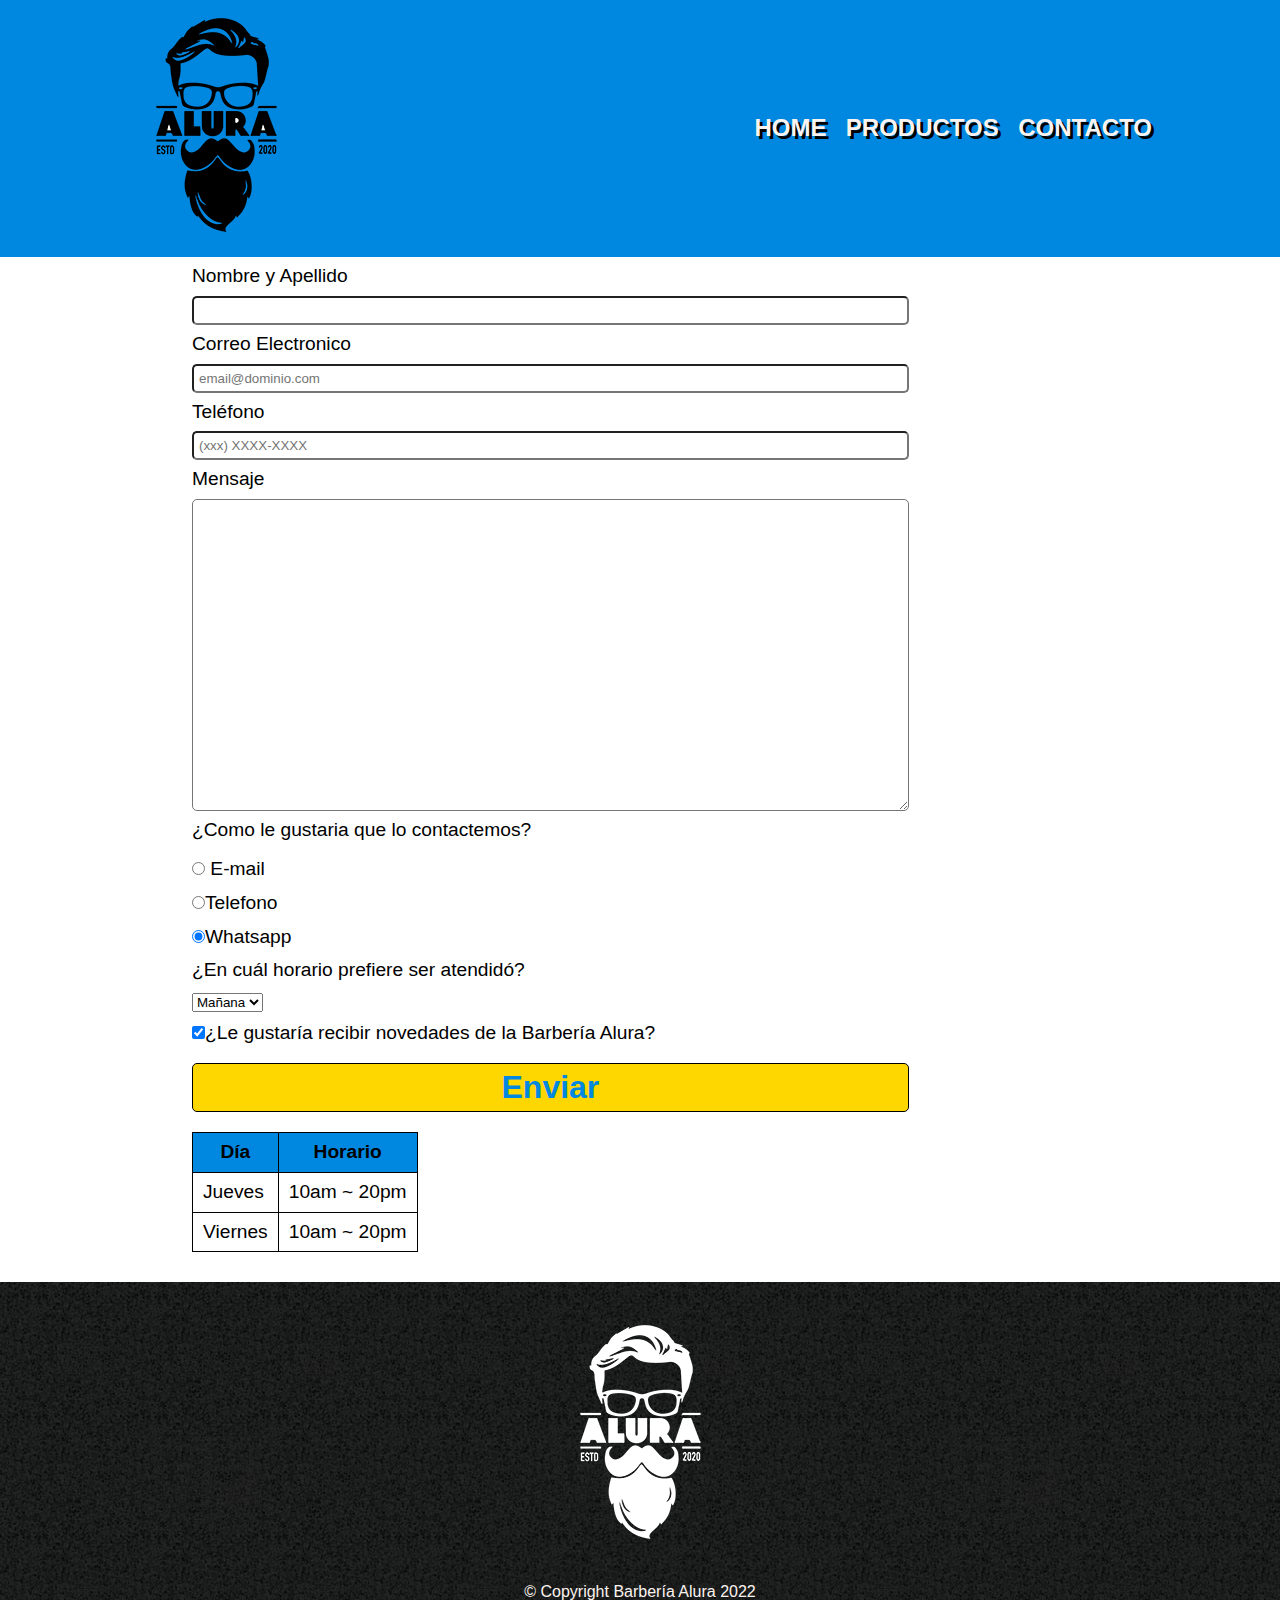
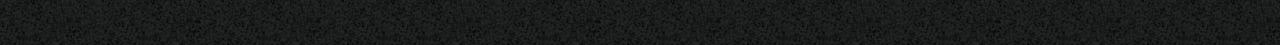
==== contacto.html @ 7e7a5807 "PaginaTerminada-BarberiaAlura" ====
<!DOCTYPE html>

<html>

<head>
    <meta charset="UTF-8">
    <title>Contacto - Barbería Alura</title>
    <link rel="stylesheet" href="style/style-reset.css">
    <link rel="stylesheet" href="style/style-productos-contacto.css">
</head>

<body>
    <header>
        <div class="caja">
            <h1><a href="index.html"><img src="img/Servicios/logo.png" alt=""></a></h1>
            <nav>
                <ul>
                    <li><a href="index.html">Home</a></li>
                    <li><a href="productos.html">Productos</a></li>
                    <li><a href="contacto.html">Contacto</a></li>
                </ul>
            </nav>
        </div>
    </header>

    <main id="contacto-principal">
        <form class="contacto-form" action="">
            <label for="nombreApellido">Nombre y Apellido</label>
            <input type="text" id="nombreApellido" class="input-padron" required>
            <label for="email">Correo Electronico</label>
            <input type="email" id="email" class="input-padron" required placeholder="email@dominio.com">
            <label for="telefono">Teléfono</label>
            <input type="tel" class="input-padron" required placeholder="(xxx) XXXX-XXXX">

            <label for="mensaje">Mensaje</label>
            <textarea name="" id="mensaje" cols="50" rows="20" class="input-padron" required></textarea>

            <fieldset>
                <legend>¿Como le gustaria que lo contactemos?</legend>
                <label for="email"><input type="radio" name="contacto" id="email" required> E-mail</label>

                <label for="tel"><input type="radio" name="contacto" id="tel">Telefono</label>

                <label for="whatsapp"><input type="radio" name="contacto" id="whatsapp" checked>Whatsapp</label>
            </fieldset>

            <fieldset>
                <legend>¿En cuál horario prefiere ser atendidó?</legend>
                <select name="" id="">
                    <option value="">Mañana</option>
                    <option value="">Tarde</option>
                    <option value="">Noche</option>
                </select>
            </fieldset>

            <label id="checkbox" for=""><input type="checkbox" name="" id="" checked>¿Le gustaría recibir novedades de
                la
                Barbería Alura?</label>

            <input type="submit" value="Enviar" class="enviar">
        </form>

        <table>
            <thead>
                <tr>
                    <th> Día </th>
                    <th> Horario </th>
                </tr>
            </thead>
            <tbody>
                <tr>
                    <td>Jueves </td>
                    <td> 10am ~ 20pm</td>
                </tr>
                <tr>
                    <td>Viernes</td>
                    <td>10am ~ 20pm</td>
                </tr>
            </tbody>
        </table>

    </main>



    <footer>
        <img src="img/Servicios/logo-blanco.png" alt="">
        <p class="copyright"> &copy; Copyright Barbería Alura 2022</p>
    </footer>
</body>

</html>
---- style/style-productos-contacto.css ----
* {
    box-sizing: border-box;
    margin: 0;
    padding: 0;

    /* border: 2px #000000 dotted; */
}
body {
    font-family: "Anton", sans-serif;
    line-height: 1.5;
    
}

/* HEADER */
header {
    background-color: #0088e0;
}
.caja {
    width: 80%;
    position: relative;
    margin: 0 auto;
}
nav {
    position: absolute;
    top: 110px;
    right: 0;
}
nav li {
    display: inline;
    margin-left: 15px;
}

nav a {
    text-transform: uppercase;
    color: #fbf3ef;
    font-weight: bold;
    font-size: 1.5rem;
    text-decoration: none;
    text-shadow: 3px 3px #000000;
}
/* FIN HEADER */
nav a:hover {
    color: gold;
}

/* MAIN */

.productos {
    width: 80%;
    /* position: relative; */
    margin: 0 auto;
    padding: 30px;
}

.productos li {
    display: inline-block;
    text-align: center;
    width: 30%;
    vertical-align: top;
    /* background-color: grey; */
    margin: 5% 1.5%;
    padding: 20px 10px;
    border: 2px solid #000000;
    border-radius: 25px;
}

.productos li:hover {
    border-color: #0088e0;
}

.productos li:active {
    border-color: #fbf3ef;
}

.productos li:active .producto-tipo {
    font-size: 2.1rem;
}

li img {
    width: 90%;
}
/* H2 */
.producto-tipo {
    font-size: 1.9rem;
    font-weight: bold;
    text-align: center;
    padding-top: 1em;
}

.producto-descripcion {
    font-size: 1.2rem;
}

.producto-precio {
    font-size: 1.5rem;
    font-weight: bold;
    margin-top: 10px;
}

footer {
    text-align: center;
    background: url(../img/Servicios/bg.jpg);
    padding: 25px;
}
footer .copyright {
    color: #fbf3ef;
    font-size: 1rem;
    margin: 1rem;
}
/* --------------------------------------------------- */
/* configurando CONTACTO.html */

#contacto-principal {
    width: 70%;
    margin: auto;
}

#contacto-form {
    /* display: inline-block; */
    margin: 10px 0;
}

.contacto-form label,
fieldset legend {
    display: block;
    font-size: 1.2rem;
    margin: 5px 0 5px;
}

.input-padron {
    display: block;
    margin: 5px 0;
    padding: 5px;
    width: 80%;
    border-radius: 5px;
}

div #checkbox {
    margin: 20px 0;
}

.enviar {
    width: 80%;
    background-color: gold;
    border: 1px solid #000000;
    font-size: 2rem;
    font-weight: bold;
    color: #0088e0;
    border-radius: 5px;
    margin: 10px 0 20px;
    padding: 5px;
    transition: 2s all;
}

.enviar:hover {
    /* transition: 2s color; */
    color: #fbf3ef;
    background-color: goldenrod;
    transform: scale(1.2);
}

table {
    border-radius: 25px;
    margin-bottom: 30px;
}
thead {
    background-color: #0088e0;
    font-size: 1.5rem;
    font-weight: bold;
}

th,
td {
    font-size: 1.2rem;
    border: 1px solid #000000;
    padding: 5px 10px;
}

/*------------Inicio de CSS index.html--------------- */

#banner {
    width: 100%;
    
    /* height: auto; */
}

.principal {
    text-align: center;
    clear: left;
    background: linear-gradient(45deg, #0088e0, #fbf3ef, #e24c3b);
    padding: 3em 0;
    
}
.principal-contenido {
    margin: 0 auto;
    width: 70%;
}

.tituloPrincipal {
    font-size: 2em;
    margin: 0 0 1em;
    text-align: center;
}

.utensilios {
    width: 8em;
    float: left;
    border-radius: 20px;
    border: #000000 solid 2px;
}

.principal strong {
    font-weight: bold;
}

.principal #mision {
    font-style: italic;
}

.principal p {
    /* margin: 0 0 1em; */
    font-size: 1.2em;
}
/* ------------Section iFrame mapa----------------- */
.mapa {
    text-align: center;
    background: linear-gradient(120deg, #0088e0, #fbf3ef, #e24c3b);
    padding: 2em 0;
}
.mapa-contenido {
    width: 70%;
    margin: 0 auto;
}
.mapa p {
    margin-bottom: 20px;
}

/* ------------Section Diferenciales-------------- */

.diferenciales {
    padding: 3em 0;
    background: linear-gradient(120deg, #0088e0, #fbf3ef, #e24c3b);
}
.contenido-diferenciales {
    width: 50%;
    margin: 0 auto;
}
.diferenciales h3 {
    margin-bottom: 1em;
    font-size: 2em;
    text-align: center;
}
.ul-diferenciales {
    width: 40%;
    display: inline-block;
    vertical-align: top;
}
.items {
    line-height: 2;
    font-size: 1.2em;
}
.items:before{
    content: "💈";
}
.items:first-child {
    font-weight: bold;
}

.imgDiferenciales {
    width: 50%;
    transition: 400ms;
    box-shadow: -5px 5px 2px 0px #000000;
}
.imgDiferenciales:hover{
    opacity: 0.3;
    transition: 400ms;
}
.video {
    width: 70%;
    text-align: center;
    margin: 0 auto;
    padding: 3em 0;
}

@media screen and (max-width:480px) {
    *{
    }
    .caja{
        text-align: center;
    }
    .caja nav{
        position: static;
    }
    .caja img{
        height: 150px;
    }
    .principal,.principal-contenido, .mapa,.mapa-contenido, .diferenciales,.contenido-diferenciales, .video, footer{
        width: auto;
    }
    .ul-diferenciales, .contenido-diferenciales img{
        width: 100%;
        text-align: center;
        box-shadow: none;
    }
}
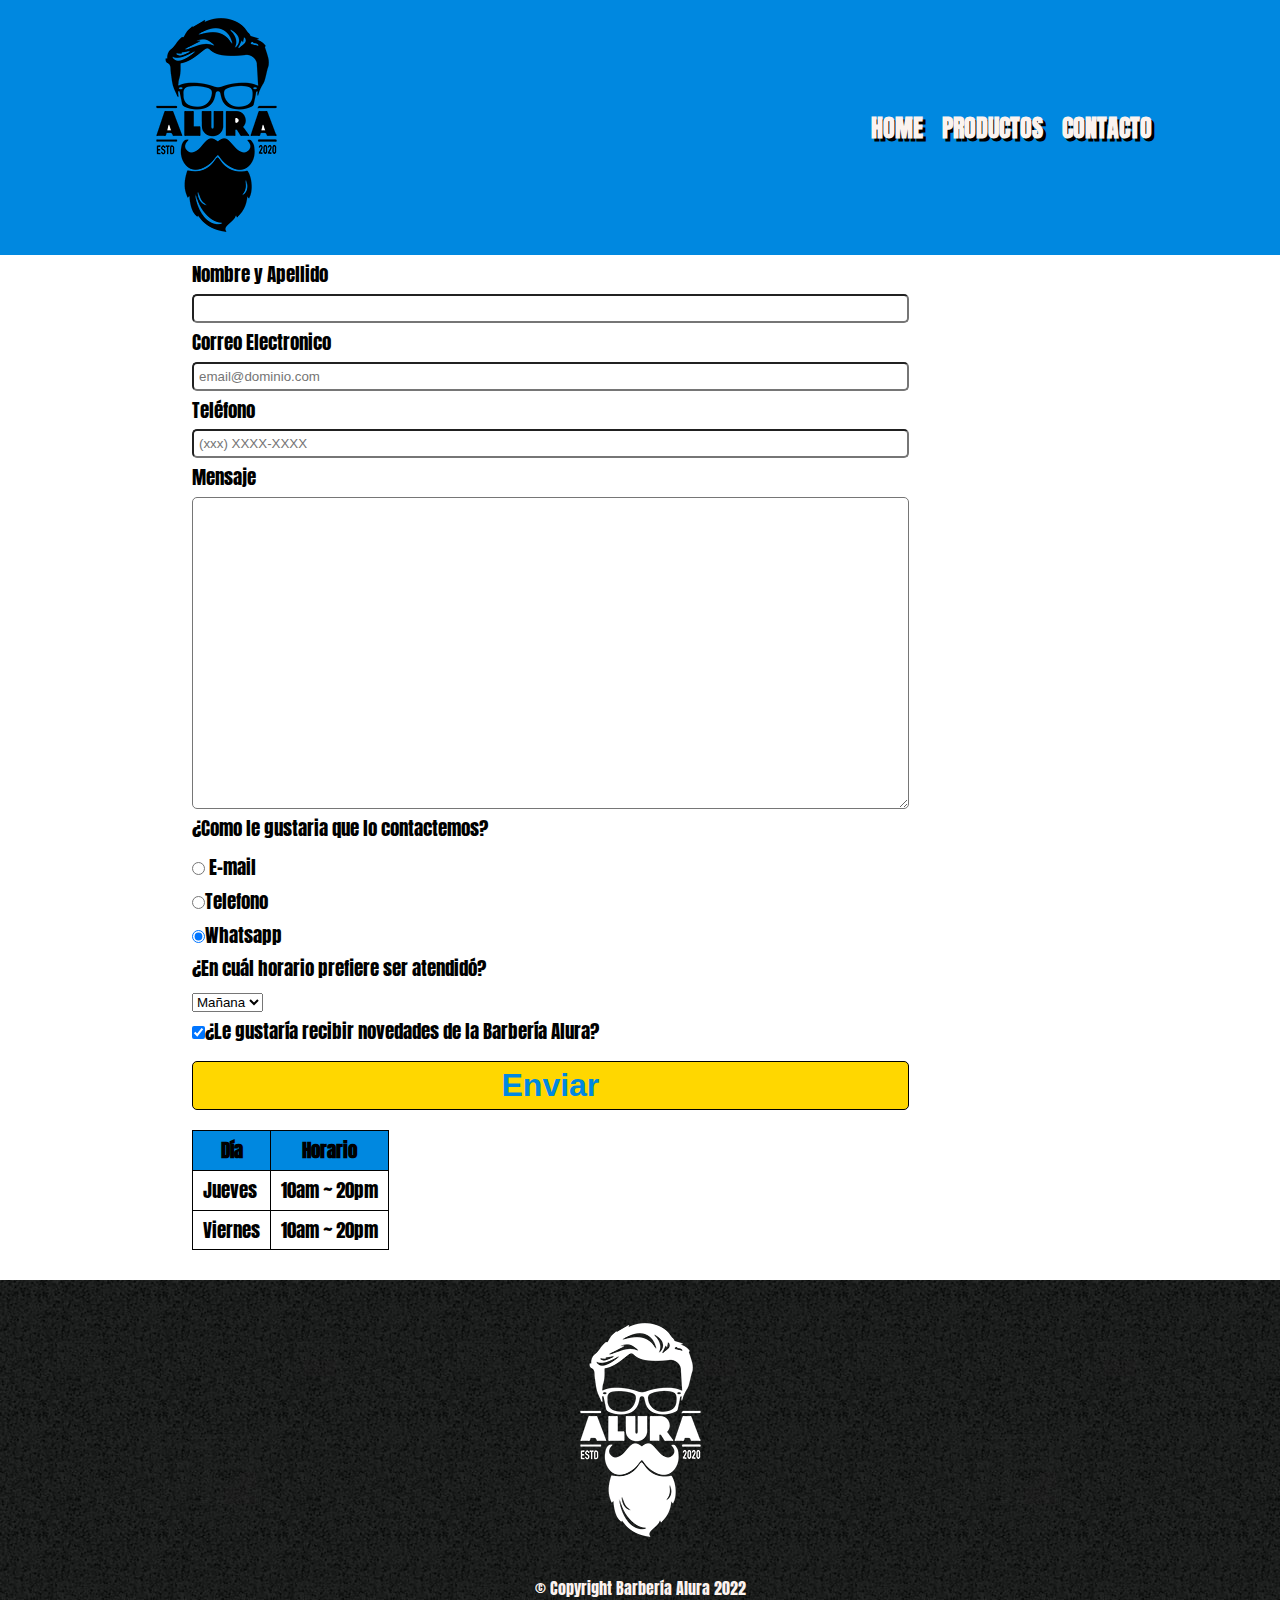
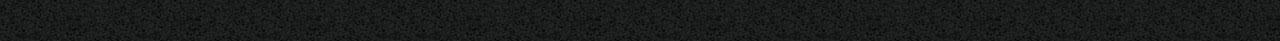
==== commit f1346c50: "se agrego los link de fuentes" ====
--- a/contacto.html
+++ b/contacto.html
@@ -7,6 +7,8 @@
     <title>Contacto - Barbería Alura</title>
     <link rel="stylesheet" href="style/style-reset.css">
     <link rel="stylesheet" href="style/style-productos-contacto.css">
+    <link href="https://fonts.googleapis.com/css2?family=Anton&display=swap" rel="stylesheet">
+
 </head>
 
 <body>
--- a/style/style-productos-contacto.css
+++ b/style/style-productos-contacto.css
@@ -43,8 +43,7 @@
     color: gold;
 }
 
-/* MAIN */
-
+/* Productos */
 .productos {
     width: 80%;
     /* position: relative; */
@@ -179,9 +178,9 @@
 /*------------Inicio de CSS index.html--------------- */
 
 #banner {
+    display: block;
     width: 100%;
-    
-    /* height: auto; */
+    height: 100%;
 }
 
 .principal {
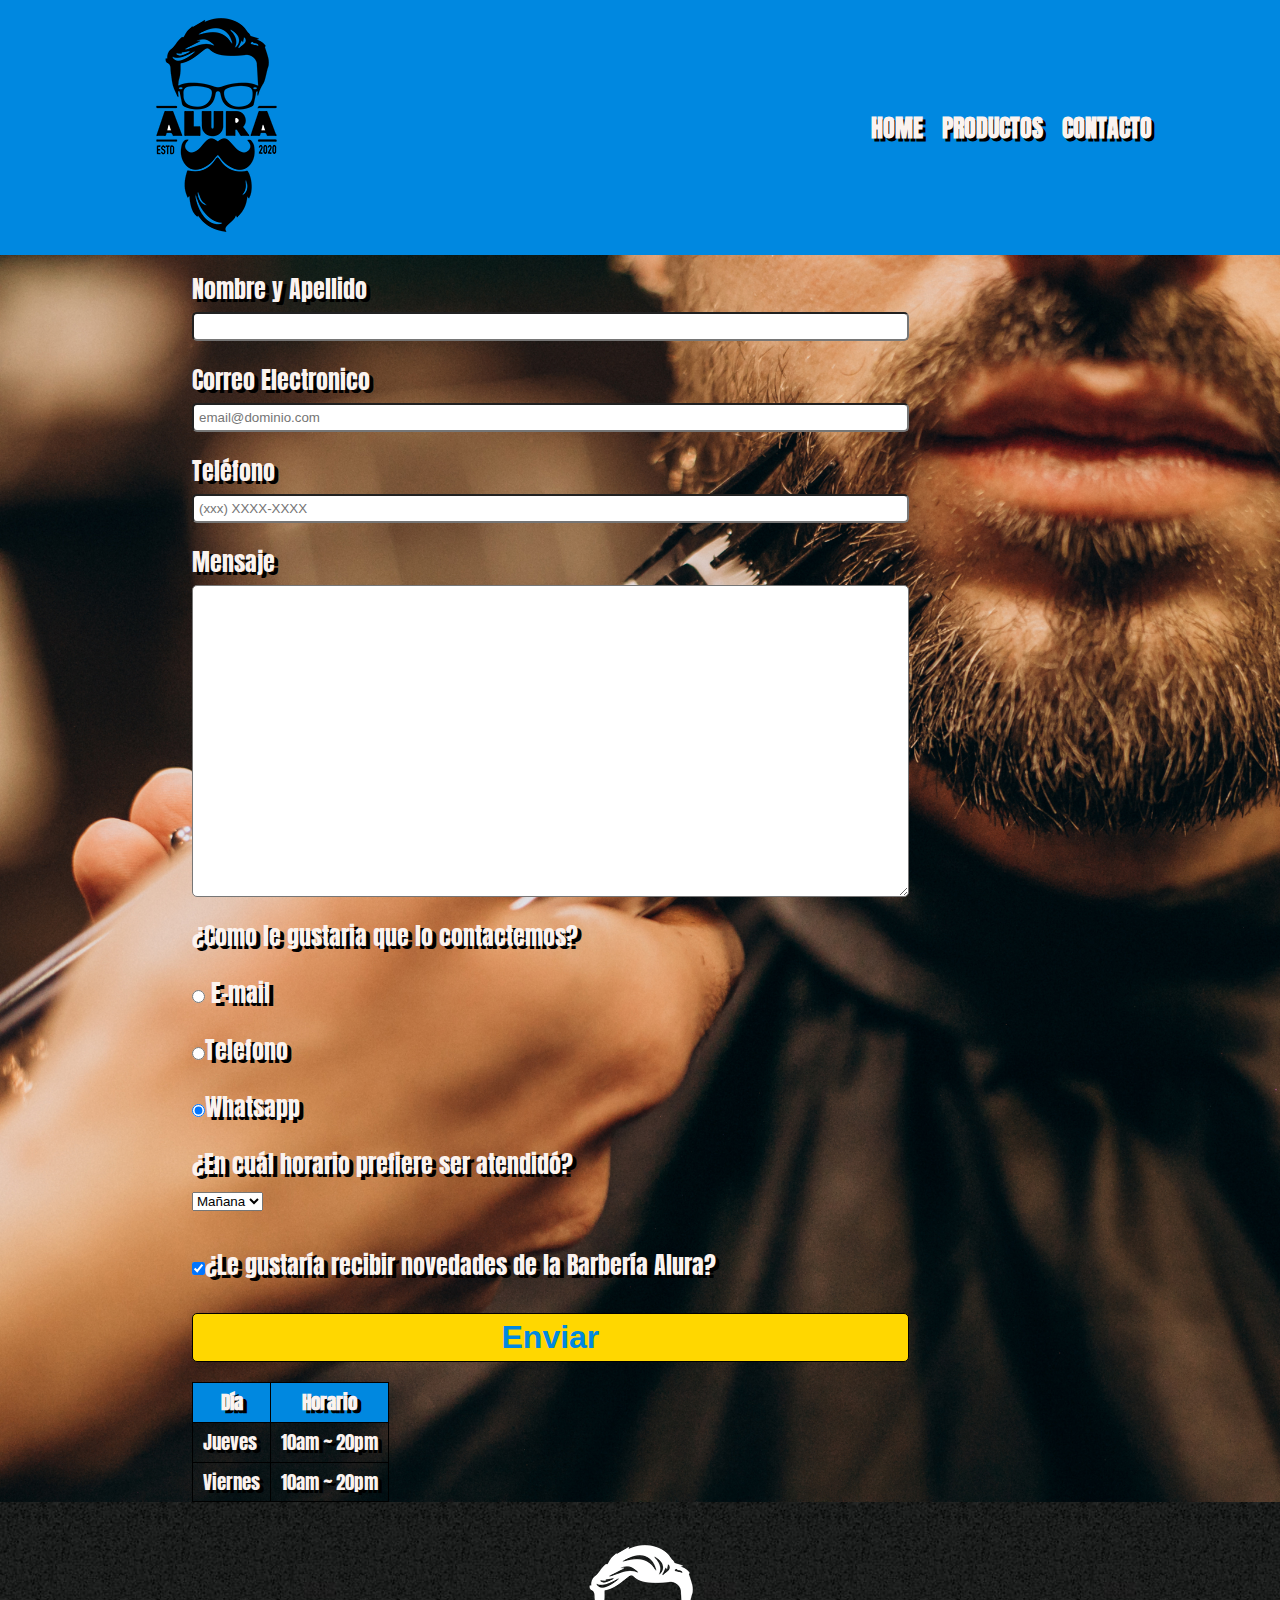
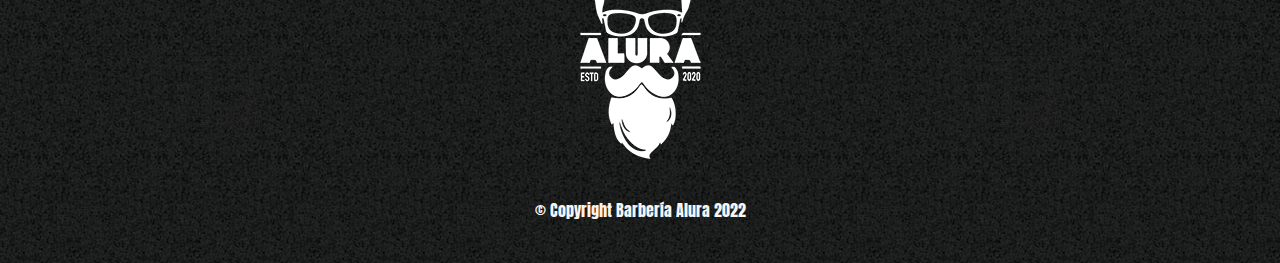
==== commit f9d18e97: "se agrego fondo a contacto y se modifico css" ====
--- a/contacto.html
+++ b/contacto.html
@@ -1,9 +1,10 @@
 <!DOCTYPE html>
-
-<html>
+<html lang="es">
 
 <head>
     <meta charset="UTF-8">
+    <meta http-equiv="X-UA-Compatible" content="IE=edge">
+    <meta name="viewport" content="width=device-width, initial-scale=1.0">
     <title>Contacto - Barbería Alura</title>
     <link rel="stylesheet" href="style/style-reset.css">
     <link rel="stylesheet" href="style/style-productos-contacto.css">
@@ -25,62 +26,66 @@
         </div>
     </header>
 
-    <main id="contacto-principal">
-        <form class="contacto-form" action="">
-            <label for="nombreApellido">Nombre y Apellido</label>
-            <input type="text" id="nombreApellido" class="input-padron" required>
-            <label for="email">Correo Electronico</label>
-            <input type="email" id="email" class="input-padron" required placeholder="email@dominio.com">
-            <label for="telefono">Teléfono</label>
-            <input type="tel" class="input-padron" required placeholder="(xxx) XXXX-XXXX">
+    <main >
+        <div id="contacto-principal">
 
-            <label for="mensaje">Mensaje</label>
-            <textarea name="" id="mensaje" cols="50" rows="20" class="input-padron" required></textarea>
+            <form class="contacto-form" action="">
+                <label for="nombreApellido">Nombre y Apellido</label>
+                <input type="text" id="nombreApellido" class="input-padron" required>
+                <label for="email">Correo Electronico</label>
+                <input type="email" id="email" class="input-padron" required placeholder="email@dominio.com">
+                <label for="telefono">Teléfono</label>
+                <input type="tel" class="input-padron" required placeholder="(xxx) XXXX-XXXX">
 
-            <fieldset>
-                <legend>¿Como le gustaria que lo contactemos?</legend>
-                <label for="email"><input type="radio" name="contacto" id="email" required> E-mail</label>
+                <label for="mensaje">Mensaje</label>
+                <textarea name="" id="mensaje" cols="50" rows="20" class="input-padron" required></textarea>
 
-                <label for="tel"><input type="radio" name="contacto" id="tel">Telefono</label>
+                <fieldset>
+                    <legend>¿Como le gustaria que lo contactemos?</legend>
+                    <label for="email"><input type="radio" name="contacto" id="email" required> E-mail</label>
 
-                <label for="whatsapp"><input type="radio" name="contacto" id="whatsapp" checked>Whatsapp</label>
-            </fieldset>
+                    <label for="tel"><input type="radio" name="contacto" id="tel">Telefono</label>
 
-            <fieldset>
-                <legend>¿En cuál horario prefiere ser atendidó?</legend>
-                <select name="" id="">
-                    <option value="">Mañana</option>
-                    <option value="">Tarde</option>
-                    <option value="">Noche</option>
-                </select>
-            </fieldset>
+                    <label for="whatsapp"><input type="radio" name="contacto" id="whatsapp" checked>Whatsapp</label>
+                </fieldset>
 
-            <label id="checkbox" for=""><input type="checkbox" name="" id="" checked>¿Le gustaría recibir novedades de
-                la
-                Barbería Alura?</label>
+                <fieldset>
+                    <legend>¿En cuál horario prefiere ser atendidó?</legend>
+                    <select name="" id="">
+                        <option value="">Mañana</option>
+                        <option value="">Tarde</option>
+                        <option value="">Noche</option>
+                    </select>
+                </fieldset>
 
-            <input type="submit" value="Enviar" class="enviar">
-        </form>
+                <label id="checkbox" for=""><input type="checkbox" name="" id="" checked>¿Le gustaría recibir novedades
+                    de
+                    la
+                    Barbería Alura?</label>
 
-        <table>
-            <thead>
-                <tr>
-                    <th> Día </th>
-                    <th> Horario </th>
-                </tr>
-            </thead>
-            <tbody>
-                <tr>
-                    <td>Jueves </td>
-                    <td> 10am ~ 20pm</td>
-                </tr>
-                <tr>
-                    <td>Viernes</td>
-                    <td>10am ~ 20pm</td>
-                </tr>
-            </tbody>
-        </table>
+                <input type="submit" value="Enviar" class="enviar">
+            </form>
 
+            <table>
+                <thead>
+                    <tr>
+                        <th> Día </th>
+                        <th> Horario </th>
+                    </tr>
+                </thead>
+                <tbody>
+                    <tr>
+                        <td>Jueves </td>
+                        <td> 10am ~ 20pm</td>
+                    </tr>
+                    <tr>
+                        <td>Viernes</td>
+                        <td>10am ~ 20pm</td>
+                    </tr>
+                </tbody>
+            </table>
+            
+        </div>
     </main>
 
 
--- a/style/style-productos-contacto.css
+++ b/style/style-productos-contacto.css
@@ -38,29 +38,38 @@
     text-decoration: none;
     text-shadow: 3px 3px #000000;
 }
-/* FIN HEADER */
 nav a:hover {
     color: gold;
 }
-
+/* FIN HEADER */
+
+/* --------- */
 /* Productos */
+/* --------- */
+main{
+    background-image: url(../img/banner2.jpg);
+    background-repeat: no-repeat;
+    background-size: cover;
+}
 .productos {
-    width: 80%;
-    /* position: relative; */
-    margin: 0 auto;
-    padding: 30px;
+    position: relative;
+    margin: 0 auto;
+    padding: 1px;
+    text-align: center;
 }
 
 .productos li {
     display: inline-block;
     text-align: center;
-    width: 30%;
+    width: 28%;
     vertical-align: top;
-    /* background-color: grey; */
-    margin: 5% 1.5%;
-    padding: 20px 10px;
+    margin: 10% .5rem;
+    margin-left: auto;
+    padding: 20px auto;
     border: 2px solid #000000;
     border-radius: 25px;
+    color: #fbf3ef;
+    text-shadow: 4px 3px #000000;
 }
 
 .productos li:hover {
@@ -72,7 +81,7 @@
 }
 
 .productos li:active .producto-tipo {
-    font-size: 2.1rem;
+    font-size: 2rem;
 }
 
 li img {
@@ -80,19 +89,17 @@
 }
 /* H2 */
 .producto-tipo {
-    font-size: 1.9rem;
-    font-weight: bold;
+    font-size: 1.8rem;
     text-align: center;
     padding-top: 1em;
 }
 
 .producto-descripcion {
+    font-size: 1.3rem;
+}
+
+.producto-precio {
     font-size: 1.2rem;
-}
-
-.producto-precio {
-    font-size: 1.5rem;
-    font-weight: bold;
     margin-top: 10px;
 }
 
@@ -108,22 +115,27 @@
 }
 /* --------------------------------------------------- */
 /* configurando CONTACTO.html */
+/* --------------------------------------------------- */
 
 #contacto-principal {
     width: 70%;
-    margin: auto;
+    margin: 0 auto;
+    color: #fbf3ef;
+    text-shadow: 4px 3px #000000;
 }
 
 #contacto-form {
     /* display: inline-block; */
     margin: 10px 0;
+    padding-bottom: 1rem;
 }
 
 .contacto-form label,
 fieldset legend {
     display: block;
-    font-size: 1.2rem;
-    margin: 5px 0 5px;
+    font-size: 1.5rem;
+    margin: 0px 0 5px;
+    padding-top: 1rem;
 }
 
 .input-padron {
@@ -158,10 +170,6 @@
     transform: scale(1.2);
 }
 
-table {
-    border-radius: 25px;
-    margin-bottom: 30px;
-}
 thead {
     background-color: #0088e0;
     font-size: 1.5rem;
@@ -282,8 +290,7 @@
 }
 
 @media screen and (max-width:480px) {
-    *{
-    }
+
     .caja{
         text-align: center;
     }
